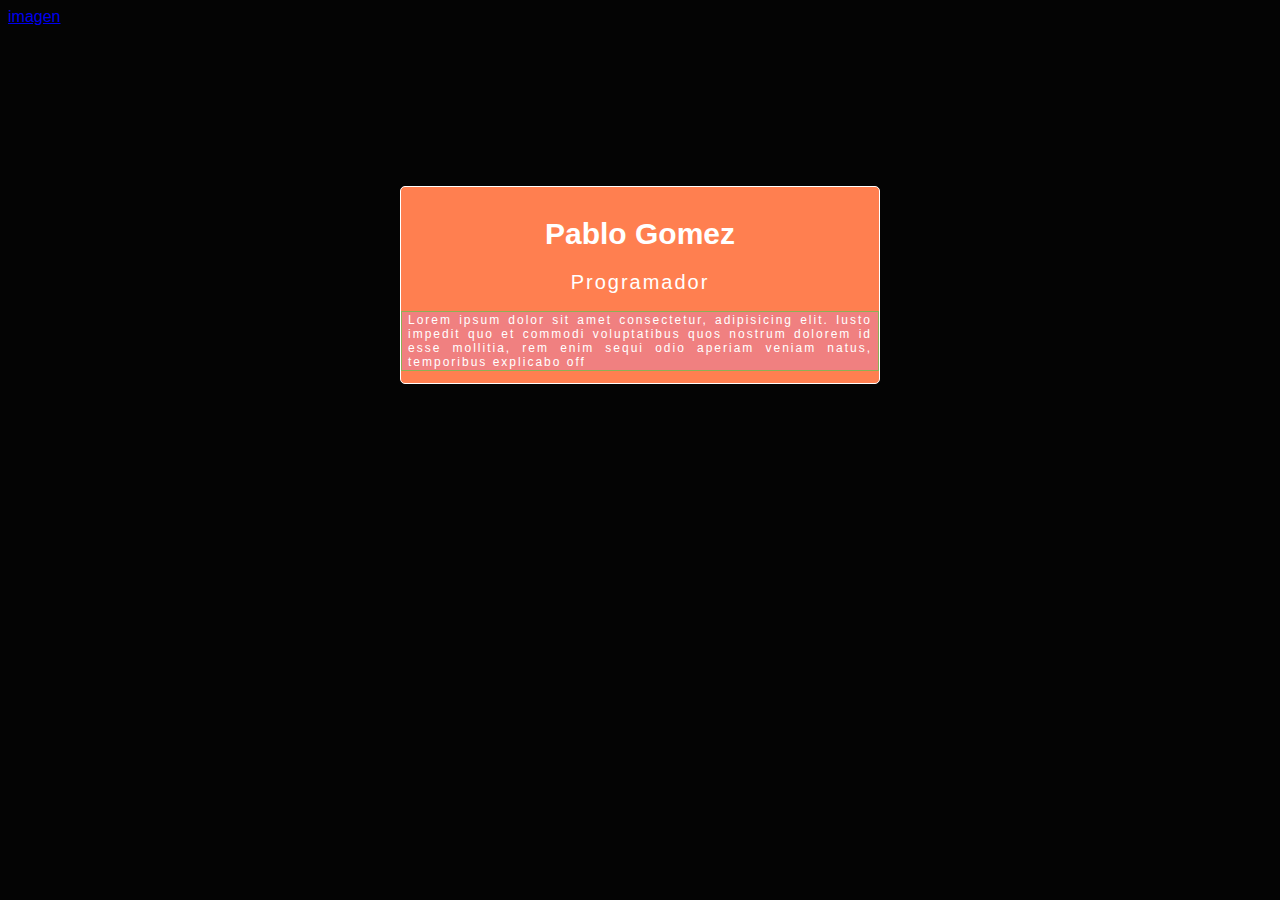
==== index.html @ 6bfcf7ee "primer commit" ====
<!DOCTYPE html>
<html lang="en">
<head>
    <meta charset="UTF-8">
    <meta name="viewport" content="width=device-width, initial-scale=1.0">
    <title>pagina</title>
    <link rel="stylesheet" href="/style.css">
    <script src="/index.js"></script>
</head>
<body>
    <!-- <p class="hola">hola</p> -->

    <!-- <h1>Una web con Enlaces</h1> -->
    <!-- <h2>Enlaces</h2> -->
    <!-- <a href="html/segundaPagina.html" title="Enlace a la segunda pagina" target="_blank">Segunda Pagina</a>  -->
    <!-- <a href="html/tercerPagina.html" title="Enlace a la tercer pagina" target="_blank"> Tercer Pagina</a> -->
    <a href="html/img.html" title="Enlace a imagen" target="_blank"> imagen</a>
    
    <!-- header>nav>ul.header-ul>li.list-item*4a.link>3 (esto es un emmet)--> 
     
        <div class="card">
            <h1 class="titulo">Pablo Gomez</h1>
            <h2 class="subtitulo">Programador</h2>
            <p class="parrafo">Lorem ipsum dolor sit amet consectetur, adipisicing elit. Iusto impedit quo et commodi voluptatibus quos nostrum dolorem id esse mollitia, rem enim sequi odio aperiam veniam natus, temporibus explicabo off</p>
        </div>
   



    
</header>
</body>
</html>
---- style.css ----
/*.hola {
    color: red;
}
@font-face {
    font-family: fa;
    src: url();
/* } */


body{
    background-color: rgb(4, 4, 4);
    font-family: sans-serif;
    color: white;
}

.card{
    background-color: coral;
    text-align:center;
    width: 30em;
    margin: auto;
    margin-top: 10em;
    border: 1px solid;
    border-radius: 5px;
    box-sizing: border-box;


}
 .titulo{
    padding-top: 10px;
    font-size: 30px;
}

.subtitulo{
    font-size: 20px;
    font-weight: 100;
    letter-spacing: 2px;
}
.parrafo{
    font-size:12px;
    font-weight: 100;
    letter-spacing: 2px;
    padding: 1px 6px;
    background-color: lightcoral;
    text-align: justify;
    border: 1px rgb(140, 177, 85) solid;
} 

/* .img{
    width: 15em;
    margin-left: 40em;

}
a{
    color: red;
}

.formulario{
    background-color: red;
    width: 18em;
    padding: 10px;
    border: 2px black solid;
}

.formG{
    display: block;
    margin: 5px;
    width: 20em;
    height: 2em;
    border: 1px black solid;
    border-radius: 1px;
    text-decoration: none;
}
.formS{
    margin-left: 6em;
    width: 10em;
    height: 2em;
    border: 1px black solid;
    border-radius: 1px;
    text-decoration: none;
} */
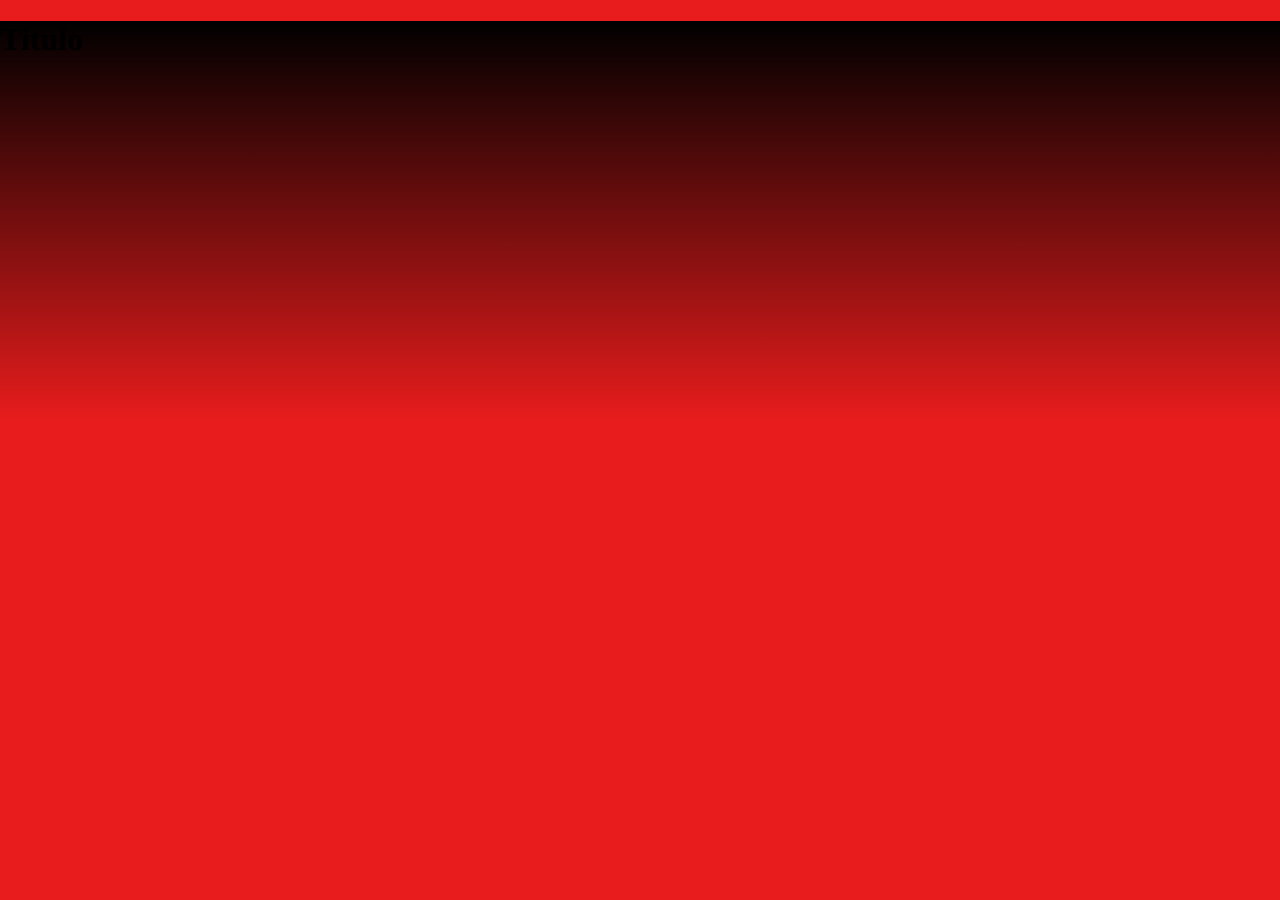
==== commit e2c15080: "se hizo algo" ====
--- a/index.html
+++ b/index.html
@@ -14,14 +14,19 @@
     <!-- <h2>Enlaces</h2> -->
     <!-- <a href="html/segundaPagina.html" title="Enlace a la segunda pagina" target="_blank">Segunda Pagina</a>  -->
     <!-- <a href="html/tercerPagina.html" title="Enlace a la tercer pagina" target="_blank"> Tercer Pagina</a> -->
-    <a href="html/img.html" title="Enlace a imagen" target="_blank"> imagen</a>
+    <!-- <a href="html/img.html" title="Enlace a imagen" target="_blank"> imagen</a> -->
     
     <!-- header>nav>ul.header-ul>li.list-item*4a.link>3 (esto es un emmet)--> 
      
-        <div class="card">
+        <!-- <div class="card">
             <h1 class="titulo">Pablo Gomez</h1>
             <h2 class="subtitulo">Programador</h2>
             <p class="parrafo">Lorem ipsum dolor sit amet consectetur, adipisicing elit. Iusto impedit quo et commodi voluptatibus quos nostrum dolorem id esse mollitia, rem enim sequi odio aperiam veniam natus, temporibus explicabo off</p>
+        </div> -->
+
+    
+        <div class="box">
+            <h1>Titulo</h1>
         </div>
    
 
--- a/style.css
+++ b/style.css
@@ -6,7 +6,7 @@
     src: url();
 /* } */
 
-
+/* 
 body{
     background-color: rgb(4, 4, 4);
     font-family: sans-serif;
@@ -43,7 +43,7 @@
     background-color: lightcoral;
     text-align: justify;
     border: 1px rgb(140, 177, 85) solid;
-} 
+}  */
 
 /* .img{
     width: 15em;
@@ -77,4 +77,17 @@
     border: 1px black solid;
     border-radius: 1px;
     text-decoration: none;
-} */+} */
+
+body{
+    background-color: #e81c1c;
+    margin:0;
+}
+.box{
+    width: 400px;
+    height: 400px;
+    margin: 0px;
+    background: linear-gradient(#000, transparent);
+    width: 100%;
+
+}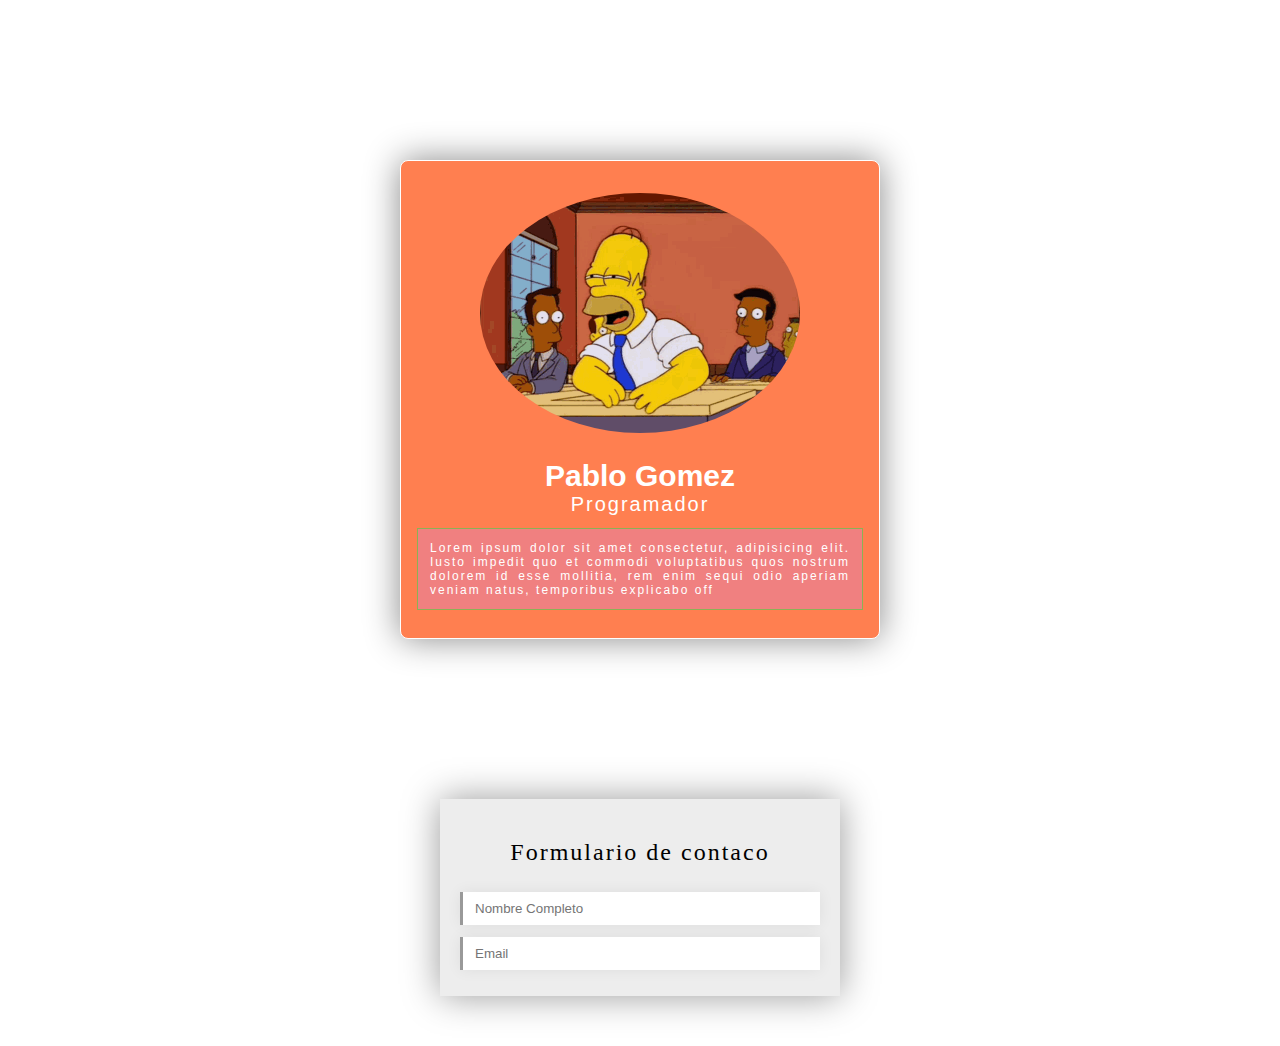
==== commit e1f479c6: "se hizo algo" ====
--- a/index.html
+++ b/index.html
@@ -4,6 +4,9 @@
     <meta charset="UTF-8">
     <meta name="viewport" content="width=device-width, initial-scale=1.0">
     <title>pagina</title>
+    <!-- <link rel="icon" href="" type=""> -->
+     <!-- <meta name="keywords" content="asdas"> -->
+
     <link rel="stylesheet" href="/style.css">
     <script src="/index.js"></script>
 </head>
@@ -18,16 +21,42 @@
     
     <!-- header>nav>ul.header-ul>li.list-item*4a.link>3 (esto es un emmet)--> 
      
-        <!-- <div class="card">
+        <div class="card">
+            <img class="img" src="/img/homero.gif" alt="Imagen homero simpson">
             <h1 class="titulo">Pablo Gomez</h1>
             <h2 class="subtitulo">Programador</h2>
             <p class="parrafo">Lorem ipsum dolor sit amet consectetur, adipisicing elit. Iusto impedit quo et commodi voluptatibus quos nostrum dolorem id esse mollitia, rem enim sequi odio aperiam veniam natus, temporibus explicabo off</p>
-        </div> -->
+        </div>
+
+        <form class="formB">
+            <h2 class="subT">
+                Formulario de contaco
+            </h2>
+            <div class="form_inpunt">
+                <input class="formInp" type="text" placeholder="Nombre Completo">
+            </div>
+            <div class="form_inpunt">
+                <input class="formInp" type="email" placeholder="Email">
+            </div>
+            
+        </form>
+        
+
+        <!-- <form class="formB">
+            <div class="">
+                <input class="" type="text" placeholder="Nombre Completo">
+            </div>
+            <div>
+                <input class="" type="email" placeholder="Email">
+            </div>
+        </form> -->
 
     
-        <div class="box">
+        <!-- <div class="box">
             <h1>Titulo</h1>
-        </div>
+            <img src="https://media.tenor.com/0ZQF55ZV97AAAAAe/laughing-homer.png">
+            <p>Lorem, ipsum dolor sit amet consectetur adipisicing elit. Est quam veniam itaque vel, expedita molestiae magni qui, illo possimus in corrupti soluta, fugiat repellendus. Laboriosam ab possimus laudantium dicta quidem!</p>
+        </div> -->
    
 
 
--- a/style.css
+++ b/style.css
@@ -1,16 +1,19 @@
-/*.hola {
-    color: red;
-}
-@font-face {
+
+/* @font-face { 
     font-family: fa;
     src: url();
-/* } */
-
-/* 
-body{
+} */
+
+
+/* body{
     background-color: rgb(4, 4, 4);
     font-family: sans-serif;
     color: white;
+}
+
+.img{
+    width: 20em;
+    border-radius: 50%;
 }
 
 .card{
@@ -22,6 +25,7 @@
     border: 1px solid;
     border-radius: 5px;
     box-sizing: border-box;
+    box-shadow: 5px 5px 10px rgba(0, 0, 0, 0.3);
 
 
 }
@@ -44,7 +48,89 @@
     text-align: justify;
     border: 1px rgb(140, 177, 85) solid;
 }  */
-
+/* ------------------------------------------- */
+
+body {
+    background-color: #fff;
+    margin: 0;
+    padding: 0;
+  }
+  
+  .img {
+    width: 20em;
+    border-radius: 50%;
+    display: block;
+    margin: 1em auto; 
+  }
+  
+  .card {
+    font-family: sans-serif;
+    color: white;
+    background-color: coral;
+    text-align: center;
+    width: 30em;
+    margin: 10em auto; /* Centra la tarjeta y agrega margen superior */
+    border: 1px solid;
+    border-radius: 8px;
+    box-sizing: border-box;
+    box-shadow: 0px 0px 35px #0007; /* Aplica la sombra */
+    padding: 1em; /* Agrega un poco de padding interno para mejor apariencia */
+  }
+  
+  .titulo {
+    padding-top: 10px;
+    font-size: 30px;
+    margin: 0; /* Asegura que no haya margenes predeterminados en el titulo */
+  }
+  
+  .subtitulo {
+    font-size: 20px;
+    font-weight: 100;
+    letter-spacing: 2px;
+    margin: 0; 
+  }
+  
+  .parrafo {
+    font-size: 12px;
+    font-weight: 100;
+    letter-spacing: 2px;
+    padding: 1em; /* Ajusta el padding para mejor legibilidad */
+    background-color: lightcoral;
+    text-align: justify;
+    border: 1px rgb(140, 177, 85) solid;
+    margin: 1em 0; /* Agrega margen superior/inferior para separarlo de otros elementos */
+  }
+
+  .subT{
+    text-align: center;
+    font-weight: 100;
+    letter-spacing: 2px;    
+}
+.formB{
+    background-color: #ededed;
+    padding: 20px 0;
+    max-width: 400px;
+    margin: auto;
+    box-shadow: 0px 0px 35px #0006;
+    margin-bottom: 50px;
+}
+.form_inpunt{
+    padding: 6px 20px;
+    /* margin: 20px 20px ; */
+}
+.formInp{
+    width: 100%;
+    box-sizing: border-box;
+    height: 2.5em;
+    padding: 6px 12px;
+    border: none;
+    border-left: 3px solid #999;
+    box-shadow: 0px 0px 15px #0001 ;
+
+    /* padding-top:50px; */
+}
+
+/* ---------------------------------------------- */
 /* .img{
     width: 15em;
     margin-left: 40em;
@@ -79,15 +165,36 @@
     text-decoration: none;
 } */
 
-body{
-    background-color: #e81c1c;
+/* body{
     margin:0;
-}
-.box{
-    width: 400px;
-    height: 400px;
-    margin: 0px;
-    background: linear-gradient(#000, transparent);
-    width: 100%;
-
-}+} */
+
+/* h1{
+    text-align: center;
+}
+
+.box {
+    width: 280px;
+    background: #e2e2e2;
+    margin: auto;
+    margin-top: 50px;
+    box-shadow:  0 0 40px 0 #0007;
+    padding: 20px;
+    padding-top: 10px;
+    box-sizing: border-box;
+    font-family: sans-serif;
+    color: #444;
+}
+
+img{
+    width: 250px;
+
+}
+
+p{
+    list-style: none;
+    text-align: justify;
+    line-height: 1.4;
+    font-size: 14px;
+
+} */